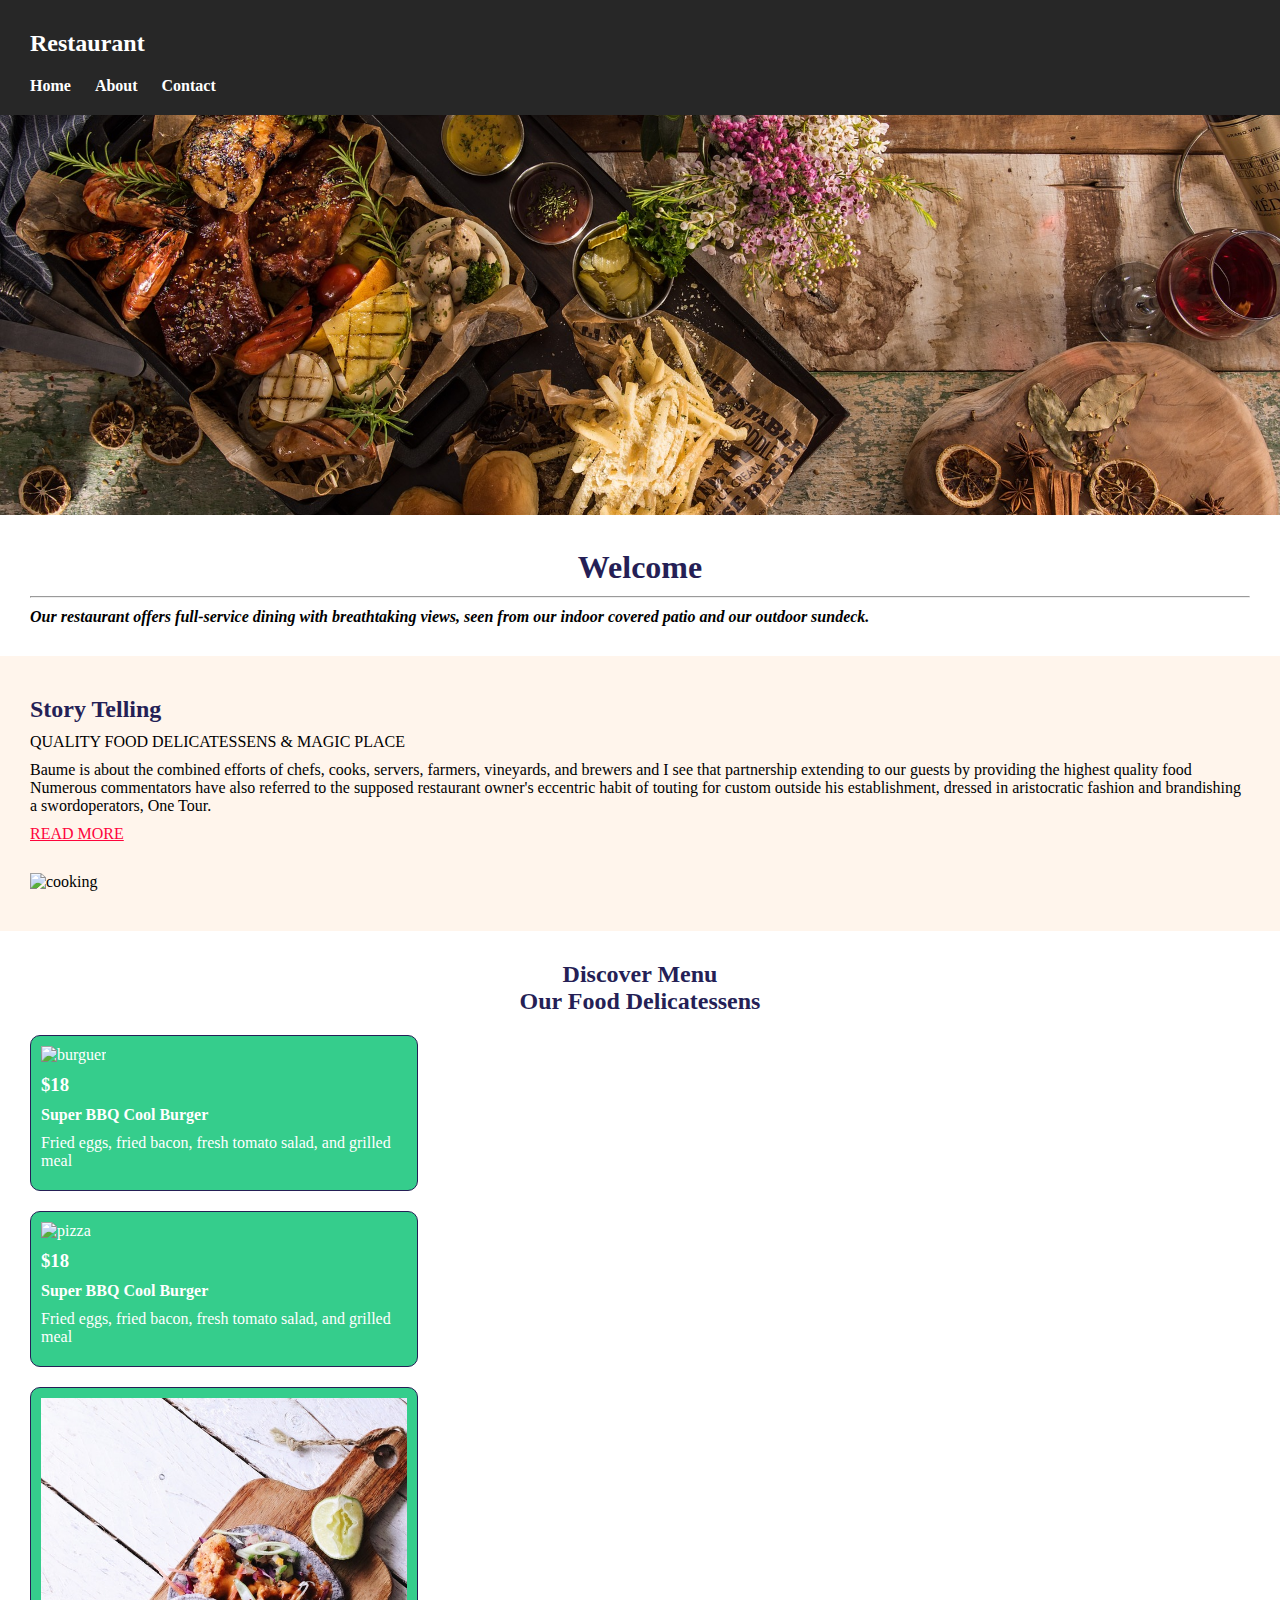
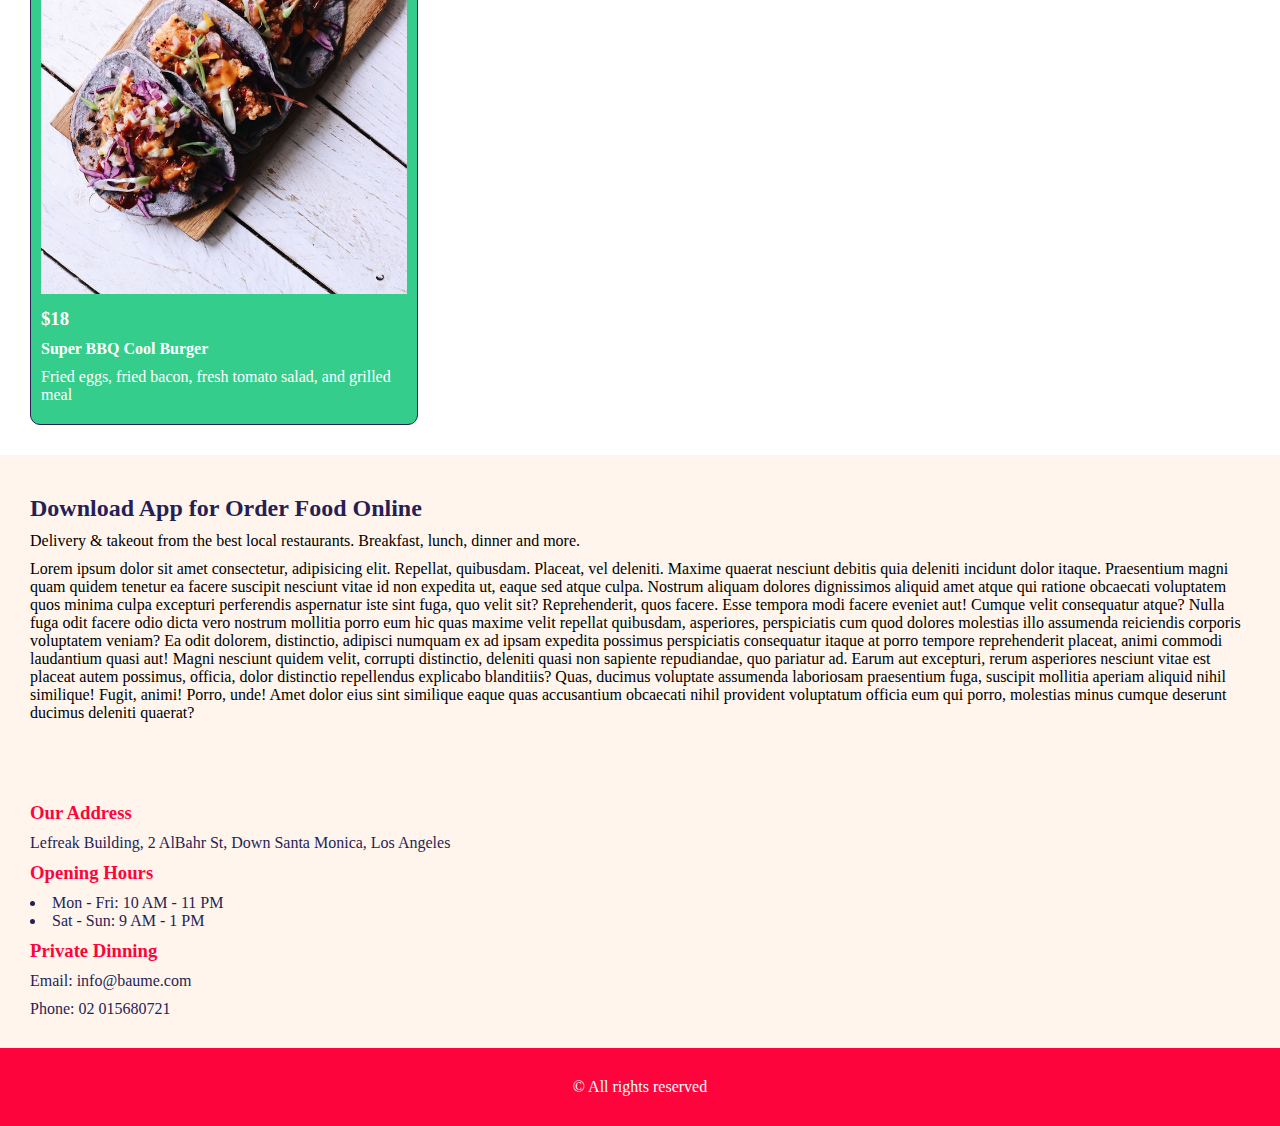
==== index.html @ 39e9504d "estructura basica" ====
<!DOCTYPE html>
<html lang="en">
  <head>
    <meta charset="UTF-8" />
    <meta http-equiv="X-UA-Compatible" content="IE=edge" />
    <meta name="viewport" content="width=device-width, initial-scale=1.0" />
    <meta name="description" content="Restaurant rollingcode" />
    <meta name="keywords" content="restaurant, carta, pasta, pizza, menu " />
    <meta name="author" content="Emilse Arias" />
    <link rel="stylesheet" href="css/style.css" />
    <title>Restaurant</title>
  </head>
  <body>
    <header>
      <nav>
        <h2 class="brand">Restaurant</h2>
        <a href="index.html">Home</a>
        <a href="pages/about.html">About</a>
        <a href="pages/error404.html">Contact</a>
      </nav>
    </header>
    <main>
      <section>
        <img
          class="banner"
          src="img/platterjpg.jpg"
          width="100%"
          alt="presentacion de plato"
        />
        <div class="container">
          <h1 class="title">Welcome</h1>
          <hr />
          <p class="italic">
            <b
              >Our restaurant offers full-service dining with breathtaking
              views, seen from our indoor covered patio and our outdoor
              sundeck.</b
            >
          </p>
        </div>
      </section>
      <section class="coloredSection">
        <article class="container">
          <h2>Story Telling</h2>
          <p>QUALITY FOOD DELICATESSENS & MAGIC PLACE</p>
          <p>
            Baume is about the combined efforts of chefs, cooks, servers,
            farmers, vineyards, and brewers and I see that partnership extending
            to our guests by providing the highest quality food Numerous
            commentators have also referred to the supposed restaurant owner's
            eccentric habit of touting for custom outside his establishment,
            dressed in aristocratic fashion and brandishing a swordoperators,
            One Tour.
          </p>
          <a href="" class="linkRedMore">READ MORE</a>
        </article>
        <article class="column container">
          <img src="img/elle-hughes.jpg" alt="cooking" width="100%" />
        </article>
      </section>
      <section class="container">
        <h2 class="title">Discover Menu <br />Our Food Delicatessens</h2>
        <aside class="card">
          <img src="img/hamburguesa.jpg" alt="burguer" width="100%" />
          <h3>$18</h3>
          <h4>Super BBQ Cool Burger</h4>
          <p>Fried eggs, fried bacon, fresh tomato salad, and grilled meal</p>
        </aside>
        <aside class="card">
          <img src="img/pizza.jpg" alt="pizza" width="100%" />
          <h3>$18</h3>
          <h4>Super BBQ Cool Burger</h4>
          <p>Fried eggs, fried bacon, fresh tomato salad, and grilled meal</p>
        </aside>
        <aside class="card">
          <img src="img/taco.jpg" alt="mexican taco" width="100%" />
          <h3>$18</h3>
          <h4>Super BBQ Cool Burger</h4>
          <p>Fried eggs, fried bacon, fresh tomato salad, and grilled meal</p>
        </aside>
      </section>
      <section class="coloredSection">
        <article class="container">
          <h2>Download App for Order Food Online</h2>
          <p>
            Delivery & takeout from the best local restaurants. Breakfast,
            lunch, dinner and more.
          </p>
          <p>
            Lorem ipsum dolor sit amet consectetur, adipisicing elit. Repellat,
            quibusdam. Placeat, vel deleniti. Maxime quaerat nesciunt debitis
            quia deleniti incidunt dolor itaque. Praesentium magni quam quidem
            tenetur ea facere suscipit nesciunt vitae id non expedita ut, eaque
            sed atque culpa. Nostrum aliquam dolores dignissimos aliquid amet
            atque qui ratione obcaecati voluptatem quos minima culpa excepturi
            perferendis aspernatur iste sint fuga, quo velit sit? Reprehenderit,
            quos facere. Esse tempora modi facere eveniet aut! Cumque velit
            consequatur atque? Nulla fuga odit facere odio dicta vero nostrum
            mollitia porro eum hic quas maxime velit repellat quibusdam,
            asperiores, perspiciatis cum quod dolores molestias illo assumenda
            reiciendis corporis voluptatem veniam? Ea odit dolorem, distinctio,
            adipisci numquam ex ad ipsam expedita possimus perspiciatis
            consequatur itaque at porro tempore reprehenderit placeat, animi
            commodi laudantium quasi aut! Magni nesciunt quidem velit, corrupti
            distinctio, deleniti quasi non sapiente repudiandae, quo pariatur
            ad. Earum aut excepturi, rerum asperiores nesciunt vitae est placeat
            autem possimus, officia, dolor distinctio repellendus explicabo
            blanditiis? Quas, ducimus voluptate assumenda laboriosam praesentium
            fuga, suscipit mollitia aperiam aliquid nihil similique! Fugit,
            animi! Porro, unde! Amet dolor eius sint similique eaque quas
            accusantium obcaecati nihil provident voluptatum officia eum qui
            porro, molestias minus cumque deserunt ducimus deleniti quaerat?
          </p>
        </article>
      </section>
    </main>
    <footer>
      <section class="container contactInfo">
     <aside>
       <h3>Our Address</h3>
       <p>Lefreak Building, 2 AlBahr St, Down Santa Monica, Los Angeles</p>
     </aside>
     <aside>
       <h3>Opening Hours</h3>
       <ul>
         <li>Mon - Fri: 10 AM - 11 PM</li>
         <li>Sat - Sun: 9 AM - 1 PM</li>
       </ul>
     </aside>
        <h3>Private Dinning</h3>
        <p>Email: info@baume.com</p>
        <p>Phone: 02 015680721</p>
      </section>
      <section class="sectionFooter">
        <p>&copy; All rights reserved </p>
      </section>
    </footer>
  </body>
</html>
---- css/style.css ----
*{
    margin: 0;
    padding: 0;
}

/* navbar */
nav{
    padding: 20px;
    background: rgba(12, 12, 12, 0.89);
}

.brand{
    color: white;
    margin-left: 10px;
    padding-bottom: 10px;
}

nav a{
    color: white;
    margin: 0 10px;
    text-decoration: none;
    font-weight: bold;
}

nav a:hover{
    text-decoration: underline;
    text-decoration-color: #fe043c;
   
}

/* banner */
.banner{
    height: 400px;
    object-fit: cover;
}

/* container */
.container{
    margin: 30px;
}
hr{
    margin: 10px 0px;
}

.italic{
    font-style: italic;
}

/* title */
.title{
    text-align: center;
}

h1,h2,h3,h4{
    margin: 10px 0px;
    color: #251f56;
}

p{
    margin: 10px 0px;
}

/* sections */

.coloredSection{
    background: #FFF5EC;
    padding: 10px 0px ;
}

.linkRedMore{
    color: #fe043c;
}

.column{
    width: 50%;
}

.card h3, h4{
    color: white;
}
.card{
    width: 30%;
    border: 1px solid #251f56;
    border-radius: 10px;
    margin: 20px 0px;
    padding: 10px;
    background: #35cd8c;
    color: white;
}

.card:hover{
    background: #fe043c;
}

/* footer */

.contactInfo h3{
    color: #fe043c;
}
.contactInfo p{
    color: #251f56;
}

ul{
    list-style-position: inside;
    color: #251f56;
}

.sectionFooter{
    background: #fe043c;
    color: white;
    text-align: center;
    padding: 20px 0px;
}

footer{
    background: #FFF5EC;
    padding-top: 10px;
}
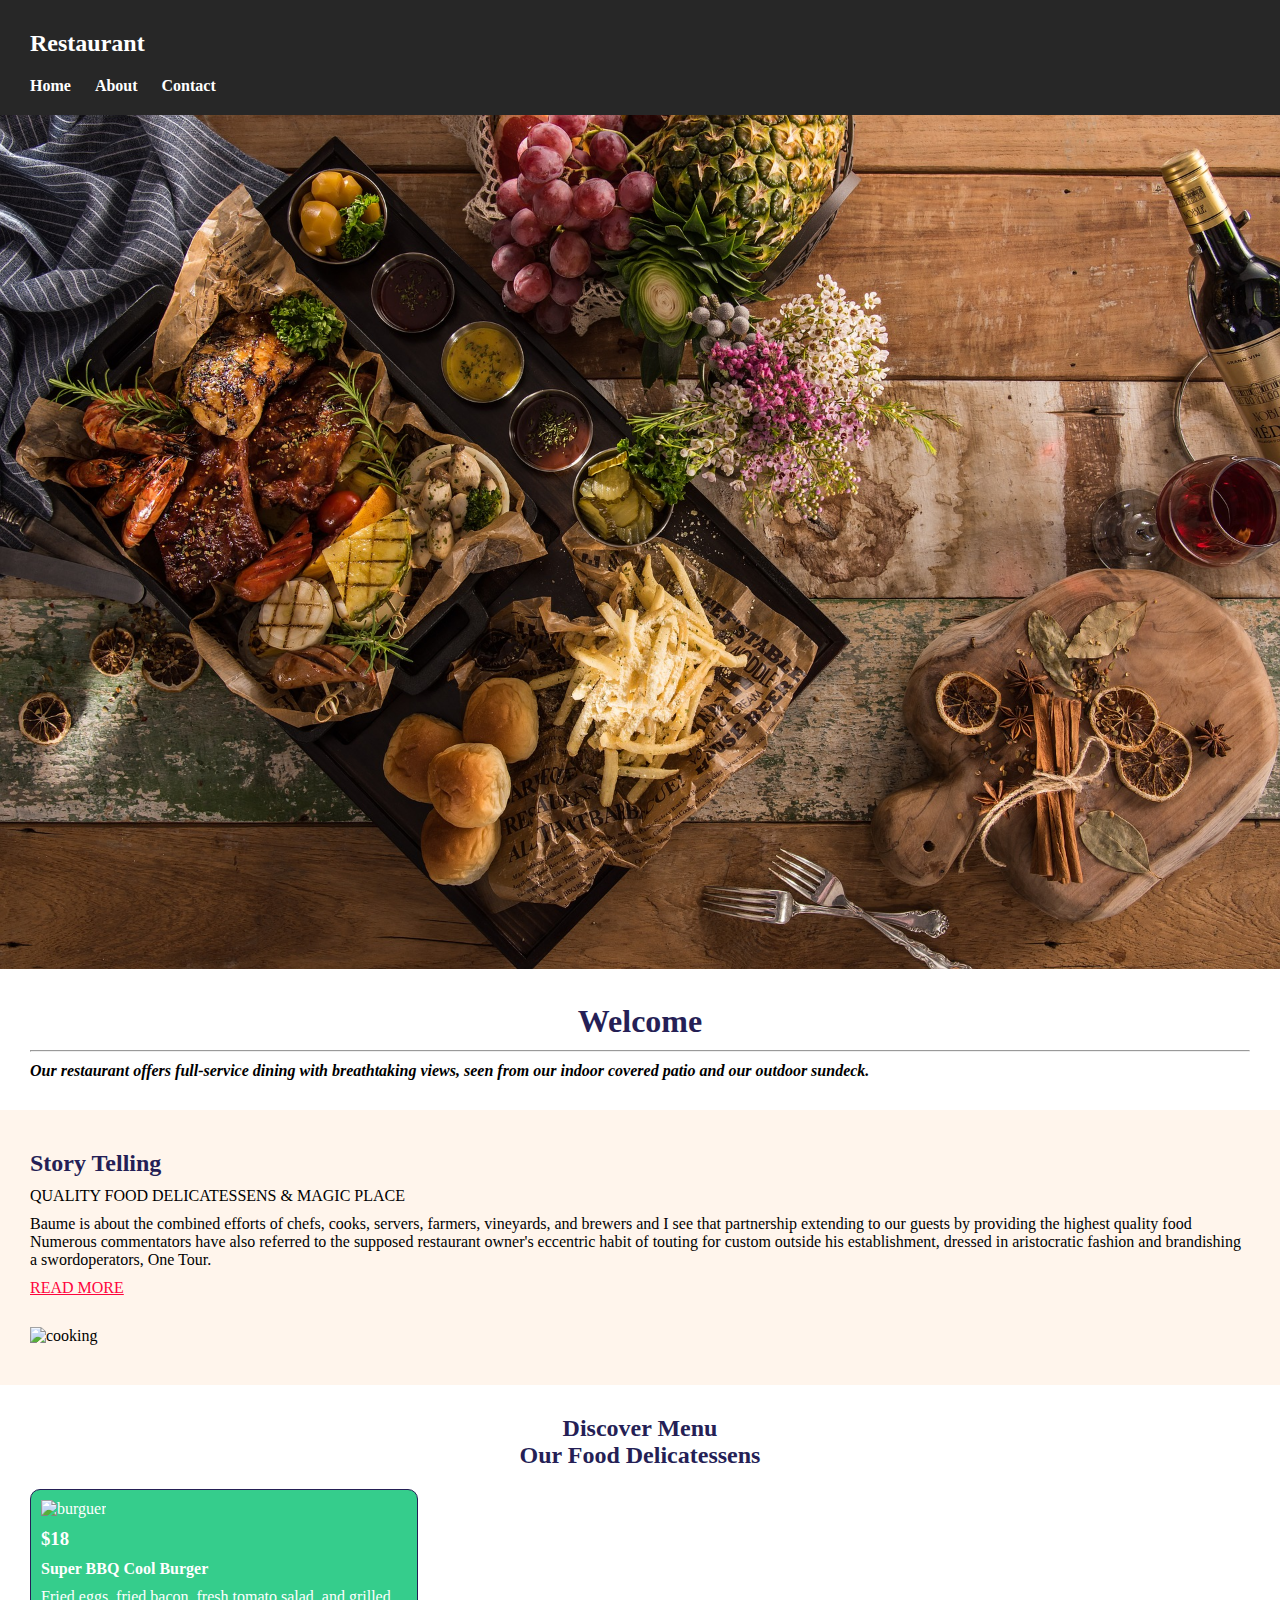
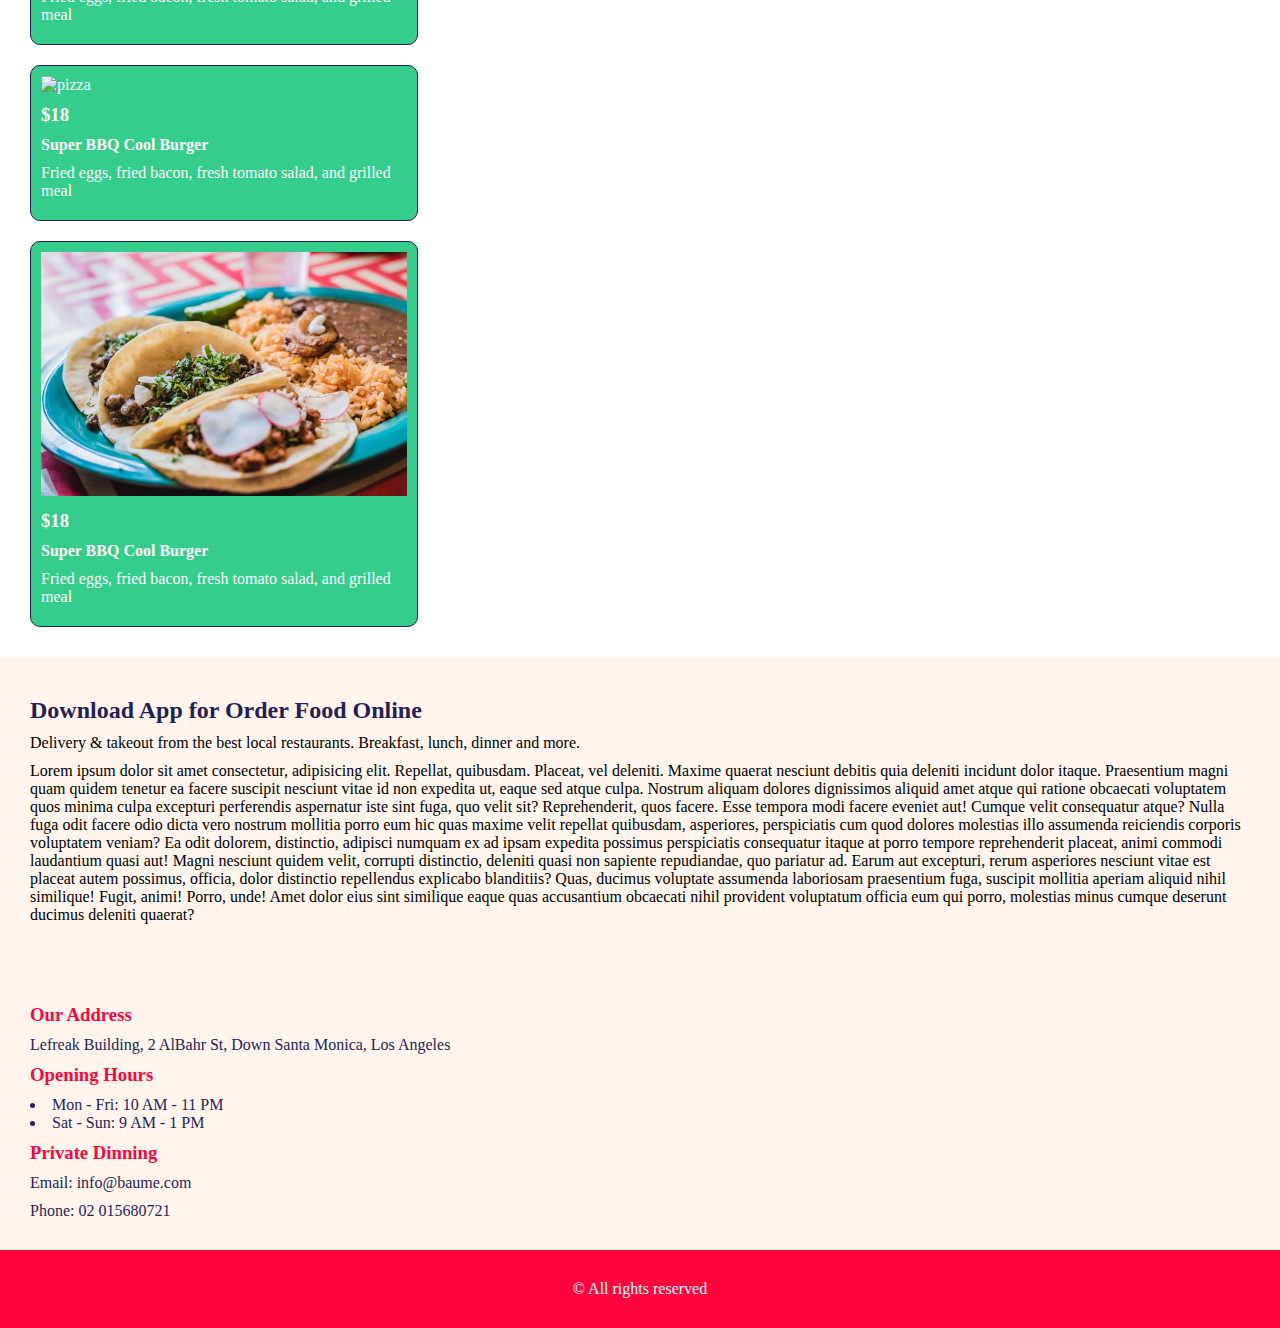
==== commit c780531b: "modifique algunas clases" ====
--- a/index.html
+++ b/index.html
@@ -22,7 +22,7 @@
     <main>
       <section>
         <img
-          class="banner"
+         
           src="img/platterjpg.jpg"
           width="100%"
           alt="presentacion de plato"
@@ -52,7 +52,7 @@
             dressed in aristocratic fashion and brandishing a swordoperators,
             One Tour.
           </p>
-          <a href="" class="linkRedMore">READ MORE</a>
+          <a href="#" class="linkRedMore">READ MORE</a>
         </article>
         <article class="column container">
           <img src="img/elle-hughes.jpg" alt="cooking" width="100%" />
--- a/css/style.css
+++ b/css/style.css
@@ -26,12 +26,6 @@
     text-decoration: underline;
     text-decoration-color: #fe043c;
    
-}
-
-/* banner */
-.banner{
-    height: 400px;
-    object-fit: cover;
 }
 
 /* container */
